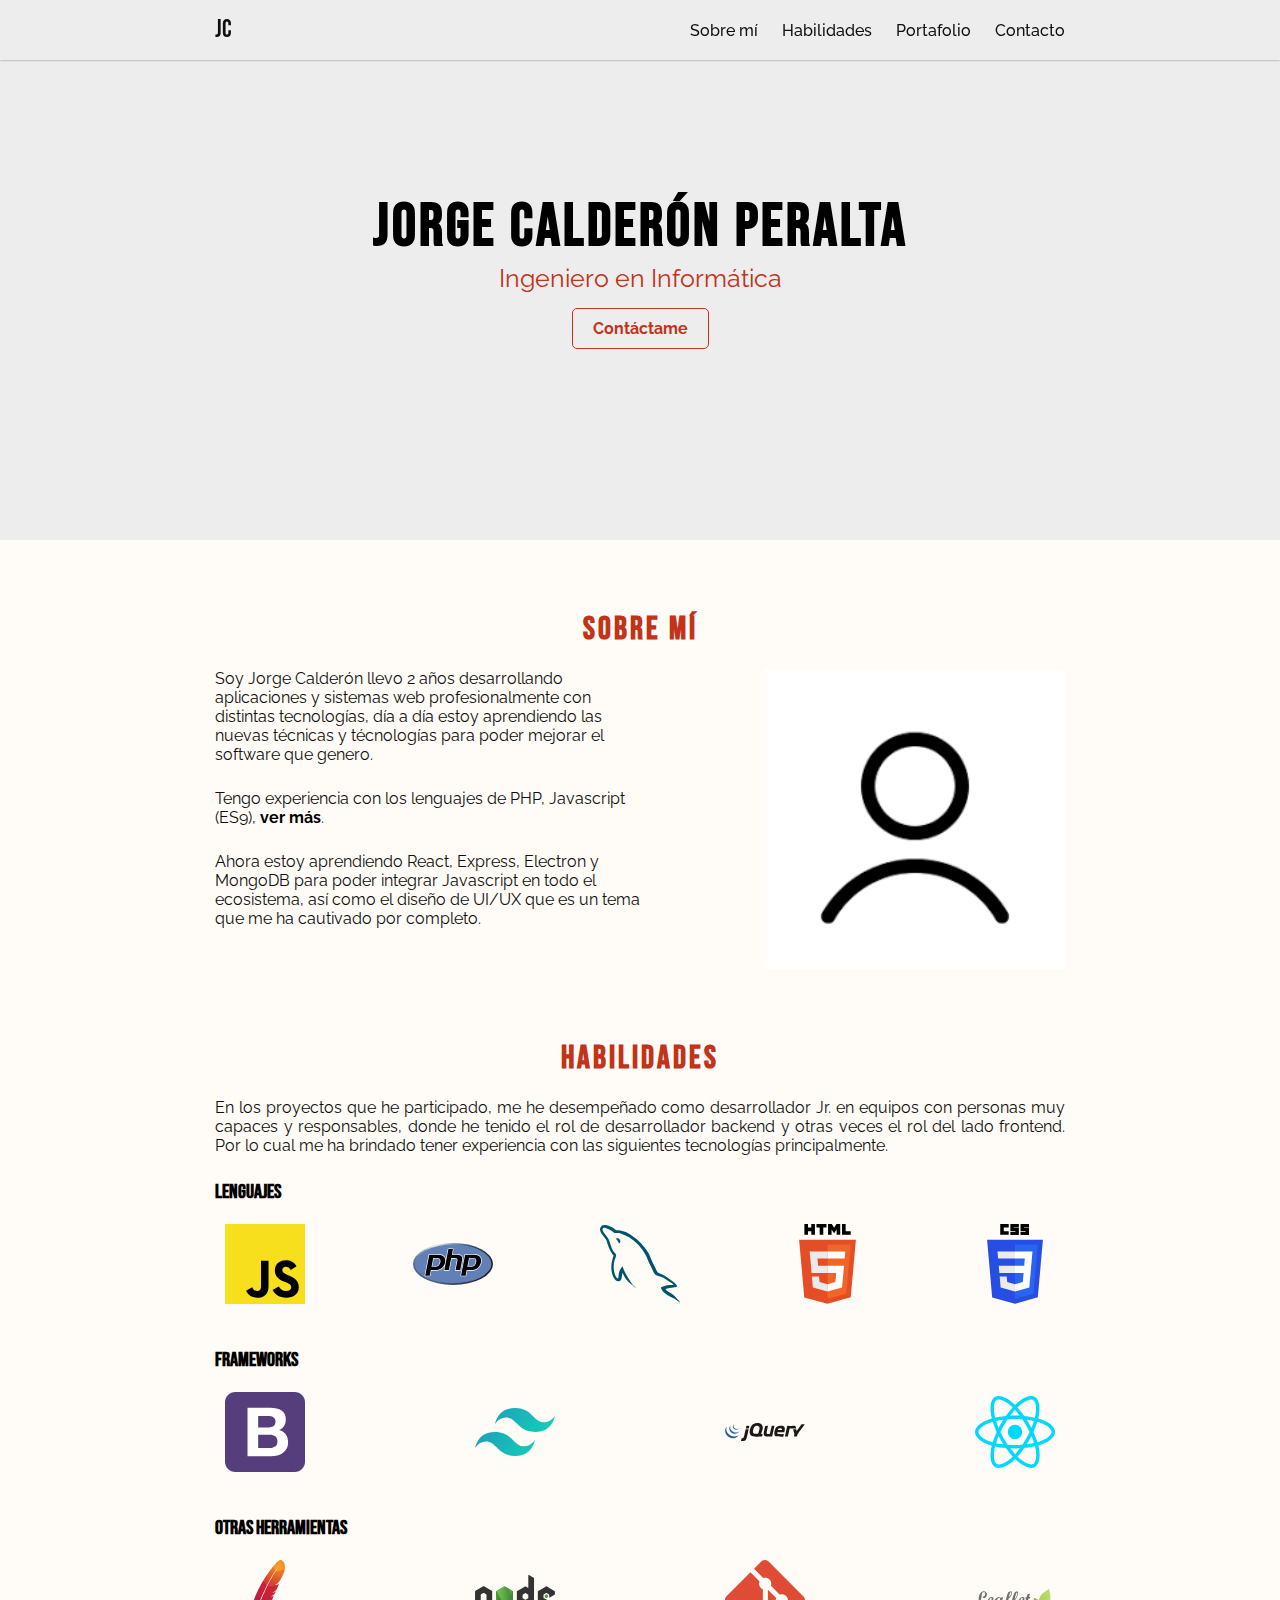
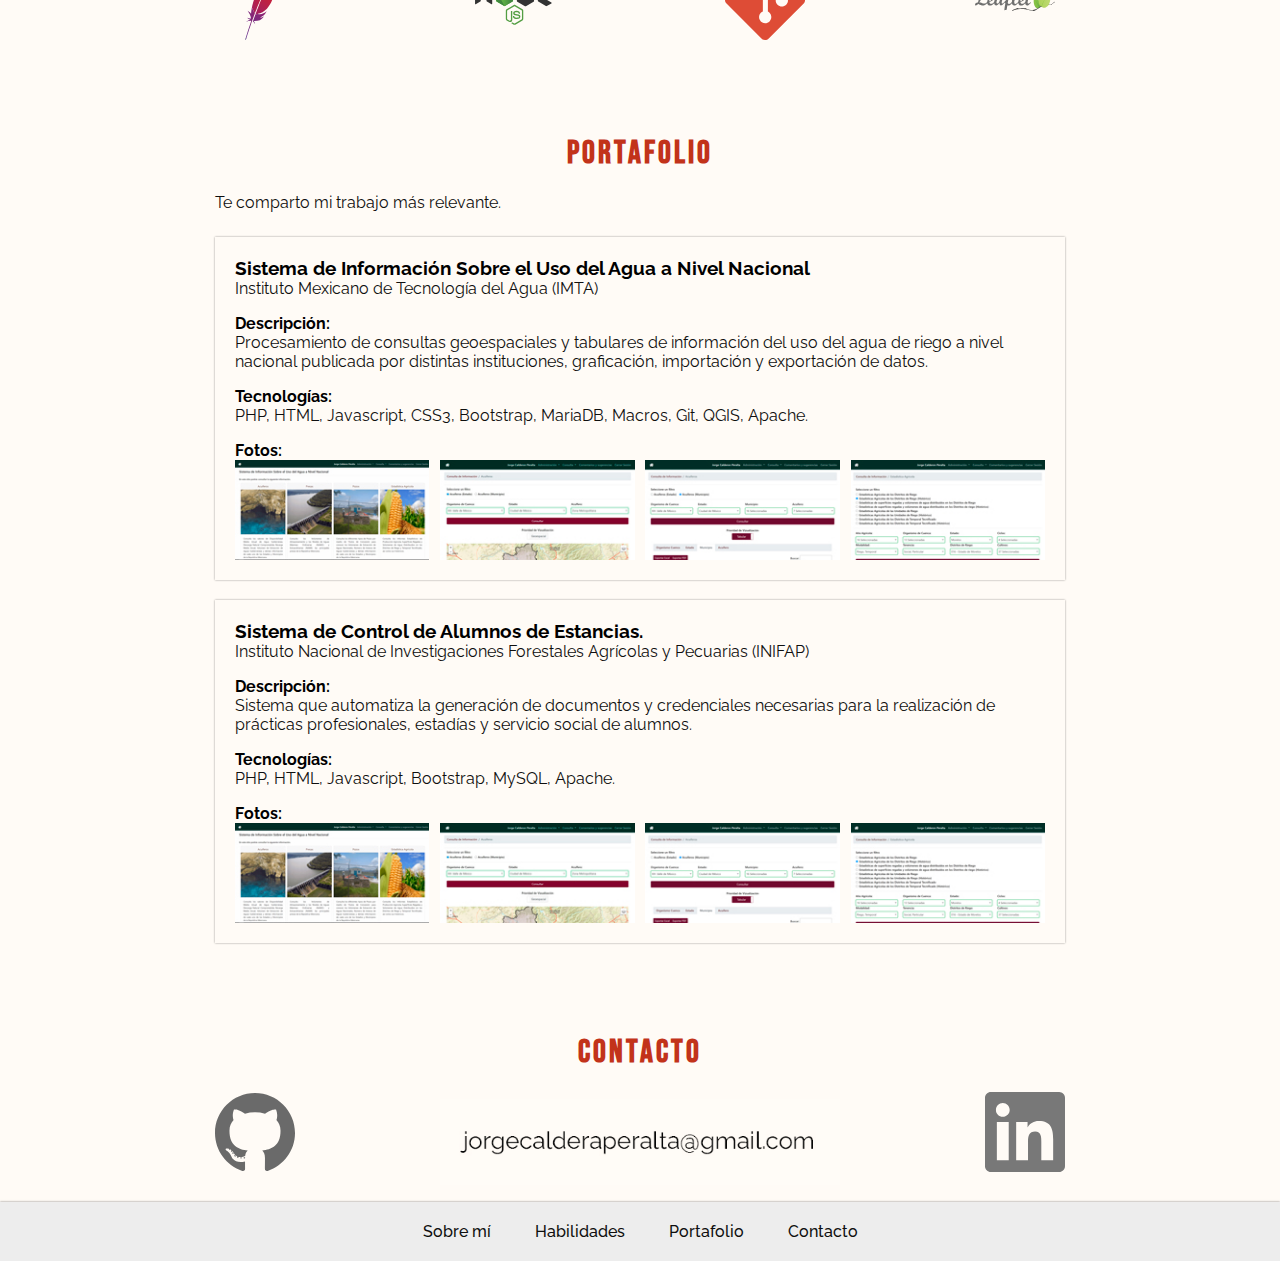
==== index.html @ 60384917 "Portafolio" ====
<!DOCTYPE html>
<html lang="es">

<head>
  <meta charset="UTF-8">
  <meta name="viewport" content="width=device-width, initial-scale=1.0">
  <meta name="description" content="Portafolio de Jorge Calderón Peralta, desarrollador web." />
  <title>Portafolio</title>
  <link rel="stylesheet" href="./css/style.css">
  <link rel="stylesheet" href="./css/lightbox.css">
  <link rel="stylesheet" href="https://cdnjs.cloudflare.com/ajax/libs/font-awesome/4.7.0/css/font-awesome.min.css">
  <link rel="icon" type="image/vnd.microsoft.icon" href="./assets/icon.ico">
</head>

<body>
  <header>
    <nav>
      <div class="navbar container">
        <div class="logo">
          <a href="#">JC</a>
        </div>
        <div class="enlaces-header">
          <a href="#about-me">Sobre mí</a>
          <a href="#skills">Habilidades</a>
          <a href="#portfolio">Portafolio</a>
          <a href="#contact">Contacto</a>
        </div>
        <div class="hamburguer">
          <i class="fa fa-bars"></i>
        </div>
      </div>
    </nav>
  </header>

  <div class="hero" id="home">
    <h1 class="hero__title">Jorge Calderón Peralta</h1>
    <p class="hero__text">Ingeniero en Informática</p>
    <a href="#contact" class="hero__cta">Contáctame</a>
  </div>

  <div class="area">
    <ul class="squares">
      <li></li>
      <li></li>
      <li></li>
      <li></li>
      <li></li>
      <li></li>
      <li></li>
      <li></li>
      <li></li>
      <li></li>
    </ul>
  </div>

  <section id="about-me">
    <div class="container">
      <h1>Sobre mí</h1>
      <div class="flex-container">
        <div class="text-container">
          <p>Soy Jorge Calderón llevo 2 años desarrollando aplicaciones y sistemas web profesionalmente con distintas
            tecnologías, día a día estoy aprendiendo las nuevas técnicas y técnologías para poder mejorar el software
            que
            genero.</p>
          <p>Tengo experiencia con los lenguajes de PHP, Javascript (ES9), <a href="#skills">ver más</a>.</p>
          <p>Ahora estoy aprendiendo React, Express, Electron y MongoDB para poder integrar Javascript en todo el
            ecosistema, así como el diseño de UI/UX que es un tema que me ha cautivado por completo.</p>
        </div>
        <img src="./assets/profile.png" loading="lazy" alt="Jorge Calderón Peralta" class="img-profile">
      </div>
    </div>
  </section>

  <section id="skills" class="container">
    <h1>Habilidades</h1>
    <p class="justify">En los proyectos que he participado, me he desempeñado como desarrollador Jr. en equipos con
      personas muy capaces
      y responsables, donde he tenido el rol de desarrollador backend y otras veces el rol del lado frontend. Por lo
      cual me ha brindado tener experiencia con las siguientes tecnologías principalmente.</p>
    <h2>Lenguajes</h2>
    <div class="flex-container">
      <div class="tooltip">
        <img loading="lazy" class="img" src="./assets/logos/javascript.svg" alt="Javascript"><span
          class="tooltip-box">ES9</span>
      </div>
      <div class="tooltip">
        <img loading="lazy" class="img" src="./assets/logos/php.svg" alt="PHP"><span class="tooltip-box">PHP</span>
      </div>
      <div class="tooltip">
        <img loading="lazy" class="img" src="./assets/logos/mysql.svg" alt="MySQL"><span
          class="tooltip-box">MySQL</span>
      </div>
      <div class="tooltip">
        <img loading="lazy" class="img" src="./assets/logos/html-5.svg" alt="HTML5"><span
          class="tooltip-box">HTML5</span>
      </div>
      <div class="tooltip">
        <img loading="lazy" class="img" src="./assets/logos/css-3.svg" alt="CSS3"><span class="tooltip-box">CSS3</span>
      </div>
    </div>
    <h2>Frameworks</h2>
    <div class="flex-container">
      <div class="tooltip">
        <img loading="lazy" class="img" src="./assets/logos/bootstrap.svg" alt="Bootstrap"><span
          class="tooltip-box">Bootstrap</span>
      </div>
      <div class="tooltip">
        <img loading="lazy" class="img" src="./assets/logos/tailwindcss-icon.svg" alt="Tailwind"><span
          class="tooltip-box">Tailwind</span>
      </div>
      <div class="tooltip">
        <img loading="lazy" class="img" src="./assets/logos/jquery.svg" alt="Jquery"><span
          class="tooltip-box">jQquery</span>
      </div>
      <div class="tooltip">
        <img loading="lazy" class="img" src="./assets/logos/react.svg" alt="React"><span
          class="tooltip-box">React</span>
      </div>
    </div>
    <h2>Otras herramientas</h2>
    <div class="flex-container">
      <div class="tooltip">
        <img loading="lazy" class="img" src="./assets/logos/apache.svg" alt="Apache"><span
          class="tooltip-box">Apache</span>
      </div>
      <div class="tooltip">
        <img loading="lazy" class="img" src="./assets/logos/nodejs.svg" alt="NodeJS"><span
          class="tooltip-box">NodeJS</span>
      </div>
      <div class="tooltip">
        <img loading="lazy" class="img" src="./assets/logos/git-icon.svg" alt="Git"><span class="tooltip-box">GIT</span>
      </div>
      <div class="tooltip">
        <img loading="lazy" class="img" src="./assets/logos/leaflet.svg" alt="Leaflet"><span
          class="tooltip-box">Leaflet</span>
      </div>
    </div>
  </section>
  <section id="portfolio" class="container">
    <h1>Portafolio</h1>
    <p>Te comparto mi trabajo más relevante.</p>
    <div class="flex-container">
      <div class="card">
        <h3 class="card__title">Sistema de Información Sobre el Uso del Agua a Nivel Nacional</h3>
        <p class="card__text">Instituto Mexicano de Tecnología del Agua (IMTA)</p>
        <b>Descripción: </b>
        <p class="card__text">Procesamiento de consultas geoespaciales y tabulares de información del uso del agua de
          riego a nivel nacional publicada por distintas instituciones, graficación, importación y
          exportación de datos.
        </p>
        <b>Tecnologías: </b>
        <p class="card__text">PHP, HTML, Javascript, CSS3, Bootstrap, MariaDB, Macros, Git, QGIS, Apache.</p>
        <b>Fotos: </b>
        <div class="flex-container">
          <a class="img__container" href="./assets/sisuar/1.png" data-lightbox="gallery"
            data-title="Módulos de consulta.">
            <img loading="lazy" src="./assets/sisuar/1-thumb.jpg" class="img__thumb" alt="thumb-1">
          </a>
          <a class="img__container" href="./assets/sisuar/2.jpg" data-lightbox="gallery"
            data-title="Consulta geográfica de disponibilidad acuíferos.">
            <img loading="lazy" src="./assets/sisuar/2-thumb.jpg" class="img__thumb" alt="thumb-2">
          </a>
          <a class="img__container" href="./assets/sisuar/3.png" data-lightbox="gallery"
            data-title="Consulta tabular de acuíferos.">
            <img loading="lazy" src="./assets/sisuar/3-thumb.jpg" class="img__thumb" alt="thumb-3">
          </a>
          <a class="img__container" href="./assets/sisuar/4.png" data-lightbox="gallery"
            data-title="Consulta de estadística agrícola histórica.">
            <img loading="lazy" src="./assets/sisuar/4-thumb.jpg" class="img__thumb" alt="thumb-4">
          </a>
        </div>
      </div>
      <div class="card">
        <h3 class="card__title">Sistema de Control de Alumnos de Estancias.</h3>
        <p class="card__text">Instituto Nacional de Investigaciones Forestales Agrícolas y Pecuarias (INIFAP)</p>
        <b>Descripción: </b>
        <p class="card__text">Sistema que automatiza la generación de documentos y credenciales necesarias para la
          realización de prácticas profesionales, estadías y servicio social de alumnos.</p>
        <b>Tecnologías: </b>
        <p class="card__text">PHP, HTML, Javascript, Bootstrap, MySQL, Apache.</p>
        <b>Fotos: </b>
        <div class="flex-container">
          <a class="img__container" href="./assets/sisuar/1.png" data-lightbox="gallery"
            data-title="Este es el titulo de la primera imagen.">
            <img loading="lazy" src="./assets/sisuar/1-thumb.jpg" class="img__thumb" alt="thumb-1">
          </a>
          <a class="img__container" href="./assets/sisuar/2.jpg" data-lightbox="gallery">
            <img loading="lazy" src="./assets/sisuar/2-thumb.jpg" class="img__thumb" alt="thumb-2">
          </a>
          <a class="img__container" href="./assets/sisuar/3.png" data-lightbox="gallery">
            <img loading="lazy" src="./assets/sisuar/3-thumb.jpg" class="img__thumb" alt="thumb-3">
          </a>
          <a class="img__container" href="./assets/sisuar/4.png" data-lightbox="gallery">
            <img loading="lazy" src="./assets/sisuar/4-thumb.jpg" class="img__thumb" alt="thumb-4">
          </a>
        </div>
      </div>
    </div>
  </section>
  <section id="contact">
    <h1>Contacto</h1>
    <div class="container">
      <div class="flex-container">
        <a href="https://github.com/calderonjorge/" rel="noopener" target="_blank">
          <img loading="lazy" src="./assets/logos/github-icon.svg" alt="gitHub" class="contact gray">
        </a>
        <img loading="lazy" src="./assets/correo.jpg" alt="Mi correo personal" id="email">
        <a href="https://www.linkedin.com/in/jorge-calder%C3%B3n-a9a16019b/" rel="noopener" target="_blank">
          <img loading="lazy" src="./assets/logos/linkedin-icon.svg" alt="Mi perfil en linkedin" id="ld"
            class="contact gray">
        </a>

      </div>
    </div>
  </section>
  <footer>
    <a href="#about-me">Sobre mí</a>
    <a href="#skills">Habilidades</a>
    <a href="#portfolio">Portafolio</a>
    <a href="#contact">Contacto</a>
  </footer>


  <script src="./js/lightbox-plus-jquery.min.js"></script>
  <script src="./js/app.js"></script>
</body>

</html>
---- css/style.css ----
@import url('https://fonts.googleapis.com/css2?family=Bebas+Neue&family=Raleway:wght@200;300;400;500;600&display=swap');

* {
  scroll-behavior: smooth;
  margin         : 0;
  padding        : 0;
}


:root {
  --bgColor  : #FFFBF6;
  --textColor: #0f0f0f;
  --red      : #C2331A;
  --gray     : #EDEDED;
}

body {
  background-color: var(--bgColor);
  box-sizing      : border-box;
  font-family     : 'Raleway', sans-serif;
  font-display    : swap;
  font-size       : 16px;
  overflow-x      : hidden;
}


h1 {
  margin        : 0;
  margin-bottom : 20px;
  font-family   : 'Bebas Neue', cursive;
  letter-spacing: 3px;
  color         : var(--red);
  text-align    : center;
}

h2 {

  font-family  : 'Bebas Neue', cursive;
  font-size    : 20px;
  margin-bottom: 20px;
  margin-top   : 20px;
}

p {
  margin       : 0;
  margin-bottom: 25px;
  color        : var(--textColor);
}

.justify {
  text-align: justify;
}

section {
  padding-top: 70px;
}

.container {
  width    : 70%;
  max-width: 850px;
  margin   : 0 auto;
}

.flex-container {
  width          : 100%;
  display        : flex;
  flex-wrap      : wrap;
  justify-content: space-between;
}


nav {
  width           : 100%;
  height          : 60px;
  position        : fixed;
  z-index         : 100;
  background-color: var(--gray);
  transition      : all 0.1s;
  box-shadow      : 0px 0px 2px rgba(0, 0, 0, 0.5);
  overflow        : hidden;

}

.navbar {
  display        : flex;
  justify-content: space-between;
  height         : 60px;
  align-items    : center;
}

footer {
  box-shadow: 0px 0px 2px rgba(0, 0, 0, 0.5);
}

/* LOGOTIPO */
.navbar .logo a {
  color          : var(--textColor);
  font-family    : 'Bebas Neue', cursive;
  text-decoration: none;
  font-size      : 25px;
  line-height    : 60px;
}

.enlaces-header a {
  font-weight    : 500;
  color          : var(--textColor);
  text-decoration: none;
  padding-left   : 20px;
  transition     : color 0.15s ease-in;
}

footer a:hover,
.enlaces-header a:hover {
  color: var(--red);
}


/* MENU HAMBURGUESA */
.hamburguer {
  color     : white;
  display   : none;
  width     : 70px;
  height    : 70px;
  text-align: center;
  z-index   : 100;
  cursor    : pointer;
  transition: color 0.2s ease-in;
}

.hamburguer>i {
  font-size  : 25px;
  line-height: 80px;
}

/* HERO */
.hero {
  position       : absolute;
  z-index        : 2;
  display        : flex;
  flex-direction : column;
  flex-wrap      : wrap;
  align-items    : center;
  justify-content: center;
  right          : 0;
  left           : 0;
  width          : 100%;
  height         : 60vh;
}

.hero__title {
  font-size: 60px;
  color    : black;
  margin   : 0;
}

.hero__text {
  font-size: 25px;
  margin   : 0;
  color    : var(--red);
}

.hero__cta {
  color          : var(--red);
  text-decoration: none;
  font-weight    : bold;
  padding        : 10px 20px;
  border         : 1px solid var(--red);
  border-radius  : 5px;
  margin-top     : 15px;
  transition     : color 0.2s ease-in;
}

.hero__cta:hover {
  background-color: var(--red);
  color           : white;
}

/* About me */
#about-me {
  position        : relative;
  z-index         : 10;
  background-color: var(--bgColor);
}

.text-container {
  width: 50%;
}

.text-container a {
  font-weight    : bold;
  text-decoration: none;
  color          : black;
}

.img-profile {
  width           : 300px;
  height          : 300px;
  object-fit      : cover;
  background-color: aqua;
}

/* Skills */

.img {
  width        : 80px;
  height       : 80px;
  margin-right : 20px;
  margin-bottom: 20px;
  object-fit   : contain;
}

.tooltip {
  position: relative;
  width   : 80px;
  margin  : 0 10px 0;
}

.tooltip:hover .tooltip-box {
  display: inline-block;

}

.tooltip-box {
  font-size       : 14px;
  display         : none;
  position        : absolute;
  background-color: black;
  line-height     : 14px;
  z-index         : 500;
  text-align      : center;
  color           : white;
  padding         : 5px 10px;
  border-radius   : 5px;
  left            : 0;
  right           : 0;
  bottom          : -11px;
  transition      : all 0.3s;
}

.tooltip-box::before {
  content      : "";
  display      : block;
  border-bottom: 7px solid black;
  border-left  : 7px solid transparent;
  border-right : 7px solid transparent;
  position     : absolute;
  top          : -7px;
  left         : calc(50% - 7px);
}

/* Portfolio */

.card {
  width        : 100%;
  padding      : 20px;
  margin-bottom: 20px;
  box-shadow   : 0px 0px 2px rgba(0, 0, 0, 0.4);

}

.card__text {
  margin-bottom: 16px;
}

.img__container {
  width : 24%;
  height: 100px;
}

.img__thumb {
  width     : 100%;
  height    : 100%;
  object-fit: cover;
}

/* CONTACT */
#email {
  width     : 400px;
  height    : 100px;
  object-fit: contain;
}

#contact a {
  display: block;
  margin : 0;

}

.contact {
  width : 80px;
  height: 80px;
}

.gray {
  filter    : grayscale(100%) contrast(20%);
  transition: all 0.3s;
}

.gray:hover {
  filter: grayscale(100%) contrast(40%);
}

#ld:hover {
  filter: grayscale(100%) contrast(80%);
}

/* FOOTER */
footer {
  background-color: var(--gray);
  text-align      : center;
  padding         : 20px 0 20px;
  margin-top      : 10px;
}

footer a {
  text-decoration: none;
  font-weight    : 500;
  margin         : 0px 20px 0px;
  transition     : color 0.15s ease-in;
  color          : var(--textColor);
}


/* ANIMATION */

.area {
  background-color: var(--gray);
  width           : 100%;
  height          : 60vh;
}

.squares {
  position    : absolute;
  width       : 70%;
  max-width   : 850px;
  height      : 100%;
  margin-left : auto;
  margin-right: auto;
  left        : 0;
  right       : 0;
}

.squares li {
  position  : absolute;
  display   : block;
  list-style: none;
  width     : 20px;
  height    : 20px;
  background: rgba(124, 35, 0, 0.2);
  animation : animate 25s linear infinite;
  bottom    : 200px;
}

.squares li:nth-child(1) {
  left           : 25%;
  width          : 80px;
  height         : 80px;
  animation-delay: 0s;
}

.squares li:nth-child(2) {
  left              : 10%;
  width             : 20px;
  height            : 20px;
  animation-delay   : 2s;
  animation-duration: 12s;
}

.squares li:nth-child(3) {
  left           : 70%;
  width          : 20px;
  height         : 20px;
  animation-delay: 4s;
}

.squares li:nth-child(4) {
  left              : 40%;
  width             : 60px;
  height            : 60px;
  animation-delay   : 0s;
  animation-duration: 18s;
}

.squares li:nth-child(5) {
  left           : 65%;
  width          : 20px;
  height         : 20px;
  animation-delay: 0s;
}

.squares li:nth-child(6) {
  left           : 75%;
  width          : 110px;
  height         : 110px;
  animation-delay: 3s;
}

.squares li:nth-child(7) {
  left           : 35%;
  width          : 150px;
  height         : 150px;
  animation-delay: 7s;
}

.squares li:nth-child(8) {
  left              : 50%;
  width             : 25px;
  height            : 25px;
  animation-delay   : 15s;
  animation-duration: 45s;
}

.squares li:nth-child(9) {
  left              : 20%;
  width             : 15px;
  height            : 15px;
  animation-delay   : 2s;
  animation-duration: 35s;
}

.squares li:nth-child(10) {
  left              : 85%;
  width             : 150px;
  height            : 150px;
  animation-delay   : 0s;
  animation-duration: 11s;
}

@keyframes animate {

  0% {
    transform    : translateY(0) rotate(0deg);
    opacity      : 1;
    border-radius: 0;
  }

  100% {
    transform    : translateY(-1000px) rotate(720deg);
    opacity      : 0;
    border-radius: 50%;
  }


}

@media screen and (max-width:856px) {
  .hero__title {
    font-size     : 30px;
    letter-spacing: 0;
  }

  .justify {
    text-align : center;
    align-items: center;
  }

  /* HERO */
  .hero__title {
    font-size: 40px;
  }

  .hero__text {
    font-size: 20px;
  }

  .squares li:nth-child(7),
  .squares li:nth-child(10),
  .squares li:nth-child(6) {
    width : 40px;
    height: 40px;
  }

  #about-me .flex-container {
    flex-direction: column-reverse;
  }

  .text-container {
    width     : 100%;
    text-align: center;
  }

  .img-profile {
    margin       : 0 auto;
    margin-bottom: 20px;
  }

  #email {
    width     : 250px;
    object-fit: contain;
  }

  .enlaces-header {
    z-index         : 200;
    position        : fixed;
    background-color: var(--gray);
    top             : 0;
    left            : -100%;
    height          : 100vh;
    max-width       : 50%;
    width           : 250px;
    transition      : ease-in-out 0.3s;
    box-shadow      : 0px 0px 2px rgba(0, 0, 0, 0.5);
  }

  .enlaces-header.active {
    left: 0%;
  }

  .enlaces-header a {
    margin   : 80px 0 80px;
    display  : block;
    font-size: 20px;
  }

  .hamburguer {
    display: block;
    color  : var(--textColor);
  }

  .hamburguer:hover {
    color: var(--red);
  }

}

@media screen and (max-width:643px) {
  .hero__title {
    font-size: 30px;
  }

  .hero__text {
    font-size: 16px;
  }

  .img__container {
    margin-bottom: 20px;
    width        : 48%;
  }

  #contact .flex-container {
    flex-direction: column-reverse;
    align-items   : center;
  }


}

@media screen and (max-width:450px) {

  p {
    font-size: 15px;
  }

  .squares li {
    bottom: 0px;
  }

  .img-profile {
    width : 100%;
    height: 250px;
  }

  .img__container {
    width: 100%;
  }

  #email {
    width: 100%;
  }

  footer {
    display       : flex;
    flex-direction: column;
  }

  footer a {
    margin: 10px 0 10px;
  }

}
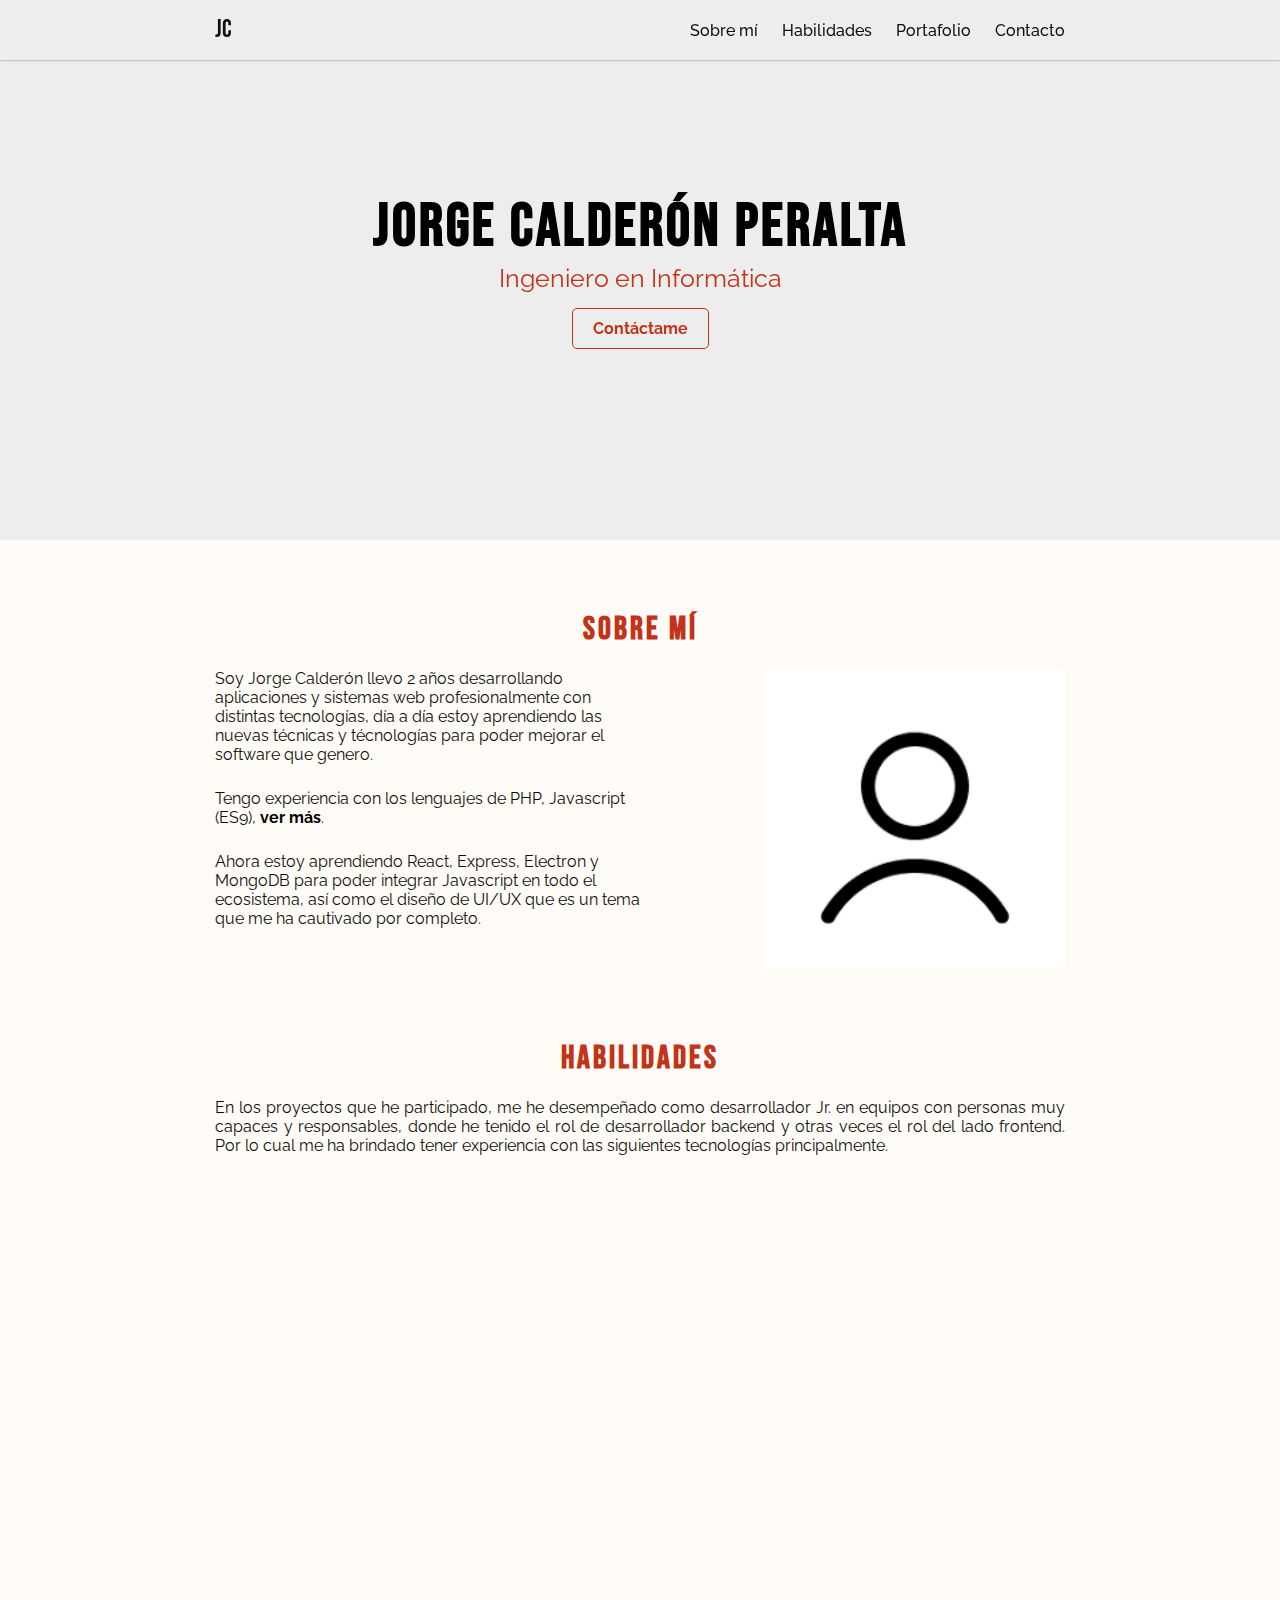
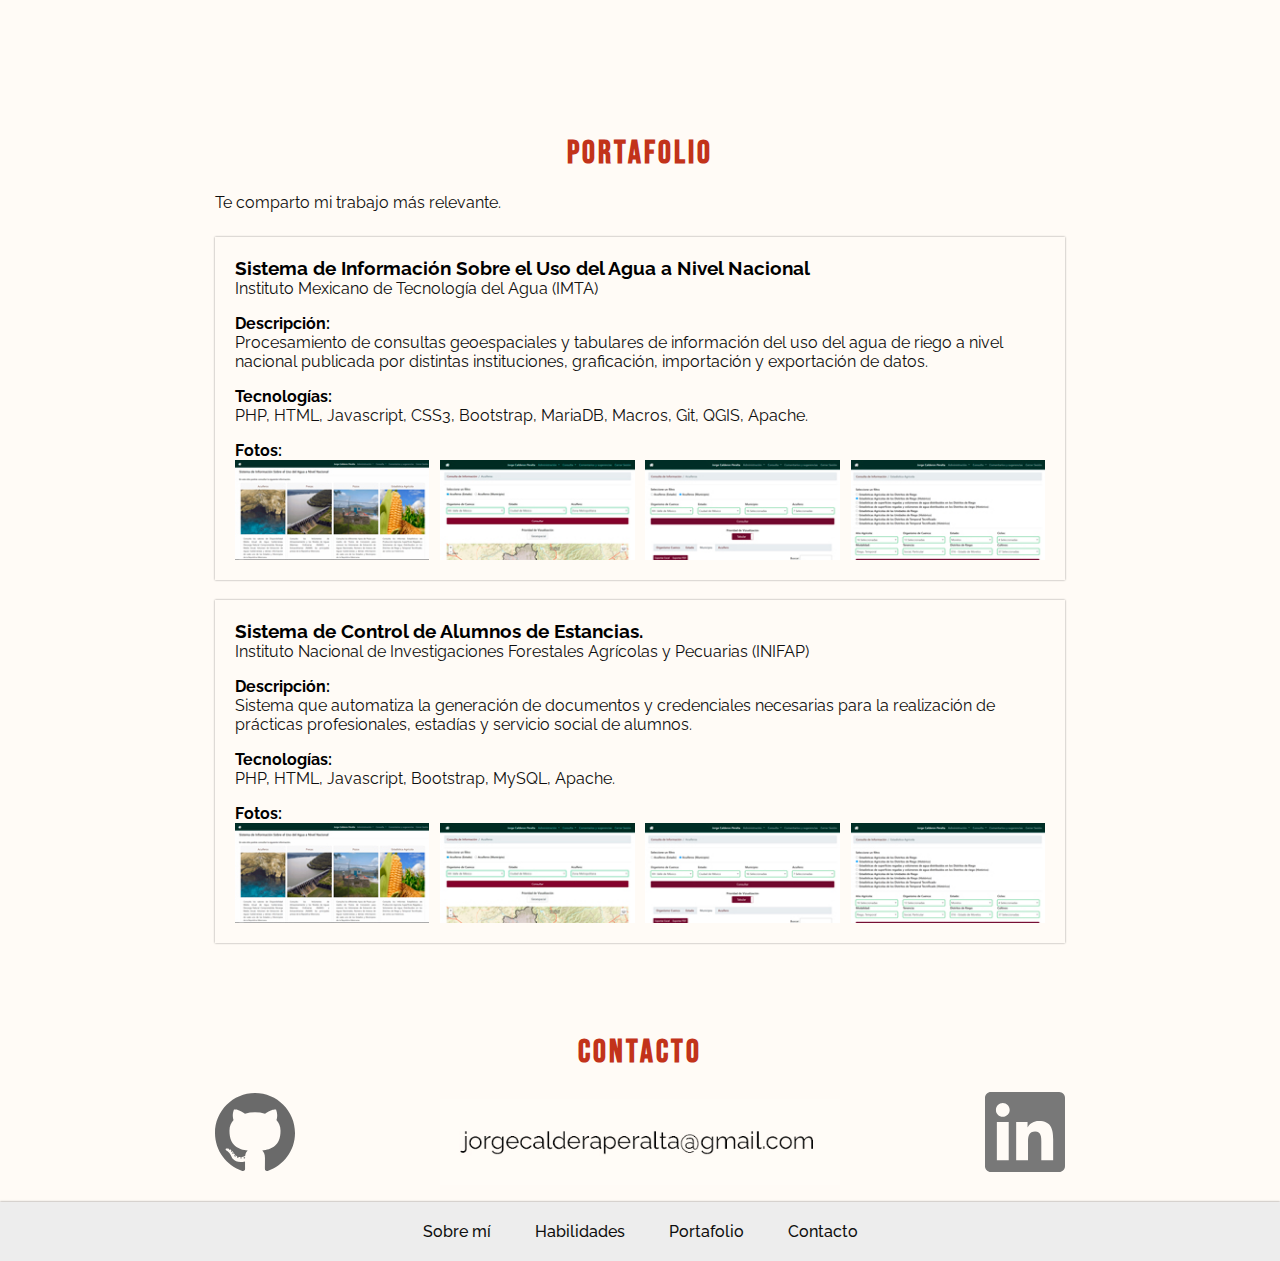
==== commit 14bc6f02: "Animaciones agregadas" ====
--- a/index.html
+++ b/index.html
@@ -8,6 +8,7 @@
   <title>Portafolio</title>
   <link rel="stylesheet" href="./css/style.css">
   <link rel="stylesheet" href="./css/lightbox.css">
+  <link href="https://unpkg.com/aos@2.3.1/dist/aos.css" rel="stylesheet">
   <link rel="stylesheet" href="https://cdnjs.cloudflare.com/ajax/libs/font-awesome/4.7.0/css/font-awesome.min.css">
   <link rel="icon" type="image/vnd.microsoft.icon" href="./assets/icon.ico">
 </head>
@@ -33,9 +34,9 @@
   </header>
 
   <div class="hero" id="home">
-    <h1 class="hero__title">Jorge Calderón Peralta</h1>
-    <p class="hero__text">Ingeniero en Informática</p>
-    <a href="#contact" class="hero__cta">Contáctame</a>
+    <h1 class="hero__title" data-aos="fade-right" data-aos-duration="600">Jorge Calderón Peralta</h1>
+    <p class="hero__text" data-aos="fade-left" data-aos-duration="900">Ingeniero en Informática</p>
+    <a href="#contact" class="hero__cta" data-aos="flip-left" data-aos-duration="900">Contáctame</a>
   </div>
 
   <div class="area">
@@ -77,64 +78,73 @@
       personas muy capaces
       y responsables, donde he tenido el rol de desarrollador backend y otras veces el rol del lado frontend. Por lo
       cual me ha brindado tener experiencia con las siguientes tecnologías principalmente.</p>
-    <h2>Lenguajes</h2>
-    <div class="flex-container">
-      <div class="tooltip">
-        <img loading="lazy" class="img" src="./assets/logos/javascript.svg" alt="Javascript"><span
-          class="tooltip-box">ES9</span>
-      </div>
-      <div class="tooltip">
-        <img loading="lazy" class="img" src="./assets/logos/php.svg" alt="PHP"><span class="tooltip-box">PHP</span>
-      </div>
-      <div class="tooltip">
-        <img loading="lazy" class="img" src="./assets/logos/mysql.svg" alt="MySQL"><span
-          class="tooltip-box">MySQL</span>
-      </div>
-      <div class="tooltip">
-        <img loading="lazy" class="img" src="./assets/logos/html-5.svg" alt="HTML5"><span
-          class="tooltip-box">HTML5</span>
-      </div>
-      <div class="tooltip">
-        <img loading="lazy" class="img" src="./assets/logos/css-3.svg" alt="CSS3"><span class="tooltip-box">CSS3</span>
-      </div>
-    </div>
-    <h2>Frameworks</h2>
-    <div class="flex-container">
-      <div class="tooltip">
-        <img loading="lazy" class="img" src="./assets/logos/bootstrap.svg" alt="Bootstrap"><span
-          class="tooltip-box">Bootstrap</span>
-      </div>
-      <div class="tooltip">
-        <img loading="lazy" class="img" src="./assets/logos/tailwindcss-icon.svg" alt="Tailwind"><span
-          class="tooltip-box">Tailwind</span>
-      </div>
-      <div class="tooltip">
-        <img loading="lazy" class="img" src="./assets/logos/jquery.svg" alt="Jquery"><span
-          class="tooltip-box">jQquery</span>
-      </div>
-      <div class="tooltip">
-        <img loading="lazy" class="img" src="./assets/logos/react.svg" alt="React"><span
-          class="tooltip-box">React</span>
-      </div>
-    </div>
-    <h2>Otras herramientas</h2>
-    <div class="flex-container">
-      <div class="tooltip">
-        <img loading="lazy" class="img" src="./assets/logos/apache.svg" alt="Apache"><span
-          class="tooltip-box">Apache</span>
-      </div>
-      <div class="tooltip">
-        <img loading="lazy" class="img" src="./assets/logos/nodejs.svg" alt="NodeJS"><span
-          class="tooltip-box">NodeJS</span>
-      </div>
-      <div class="tooltip">
-        <img loading="lazy" class="img" src="./assets/logos/git-icon.svg" alt="Git"><span class="tooltip-box">GIT</span>
-      </div>
-      <div class="tooltip">
-        <img loading="lazy" class="img" src="./assets/logos/leaflet.svg" alt="Leaflet"><span
-          class="tooltip-box">Leaflet</span>
-      </div>
-    </div>
+    <article data-aos="fade-right">
+      <h2>Lenguajes</h2>
+      <div class="flex-container">
+        <div class="tooltip">
+          <img loading="lazy" class="img" src="./assets/logos/javascript.svg" alt="Javascript"><span
+            class="tooltip-box">ES9</span>
+        </div>
+        <div class="tooltip">
+          <img loading="lazy" class="img" src="./assets/logos/php.svg" alt="PHP"><span class="tooltip-box">PHP</span>
+        </div>
+        <div class="tooltip">
+          <img loading="lazy" class="img" src="./assets/logos/mysql.svg" alt="MySQL"><span
+            class="tooltip-box">MySQL</span>
+        </div>
+        <div class="tooltip">
+          <img loading="lazy" class="img" src="./assets/logos/html-5.svg" alt="HTML5"><span
+            class="tooltip-box">HTML5</span>
+        </div>
+        <div class="tooltip">
+          <img loading="lazy" class="img" src="./assets/logos/css-3.svg" alt="CSS3"><span
+            class="tooltip-box">CSS3</span>
+        </div>
+      </div>
+    </article>
+    <article data-aos="fade-left">
+      <h2>Frameworks</h2>
+      <div class="flex-container">
+        <div class="tooltip">
+          <img loading="lazy" class="img" src="./assets/logos/bootstrap.svg" alt="Bootstrap"><span
+            class="tooltip-box">Bootstrap</span>
+        </div>
+        <div class="tooltip">
+          <img loading="lazy" class="img" src="./assets/logos/tailwindcss-icon.svg" alt="Tailwind"><span
+            class="tooltip-box">Tailwind</span>
+        </div>
+        <div class="tooltip">
+          <img loading="lazy" class="img" src="./assets/logos/jquery.svg" alt="Jquery"><span
+            class="tooltip-box">jQquery</span>
+        </div>
+        <div class="tooltip">
+          <img loading="lazy" class="img" src="./assets/logos/react.svg" alt="React"><span
+            class="tooltip-box">React</span>
+        </div>
+      </div>
+    </article>
+
+    <article data-aos="fade-right">
+      <h2>Otras herramientas</h2>
+      <div class="flex-container">
+        <div class="tooltip">
+          <img loading="lazy" class="img" src="./assets/logos/apache.svg" alt="Apache"><span
+            class="tooltip-box">Apache</span>
+        </div>
+        <div class="tooltip">
+          <img loading="lazy" class="img" src="./assets/logos/nodejs.svg" alt="NodeJS"><span
+            class="tooltip-box">NodeJS</span>
+        </div>
+        <div class="tooltip">
+          <img loading="lazy" class="img" src="./assets/logos/git-icon.svg" alt="Git"><span
+            class="tooltip-box">GIT</span>
+        </div>
+        <div class="tooltip">
+          <img loading="lazy" class="img" src="./assets/logos/leaflet.svg" alt="Leaflet"><span
+            class="tooltip-box">Leaflet</span>
+        </div>
+      </div>
+    </article>
   </section>
   <section id="portfolio" class="container">
     <h1>Portafolio</h1>
@@ -222,6 +232,7 @@
 
 
   <script src="./js/lightbox-plus-jquery.min.js"></script>
+  <script src="https://unpkg.com/aos@2.3.1/dist/aos.js"></script>
   <script src="./js/app.js"></script>
 </body>
 
--- a/css/style.css
+++ b/css/style.css
@@ -27,7 +27,7 @@
 h1 {
   margin        : 0;
   margin-bottom : 20px;
-  font-family   : 'Bebas Neue', cursive;
+  font-family   : 'Bebas Neue', 'Raleway';
   letter-spacing: 3px;
   color         : var(--red);
   text-align    : center;
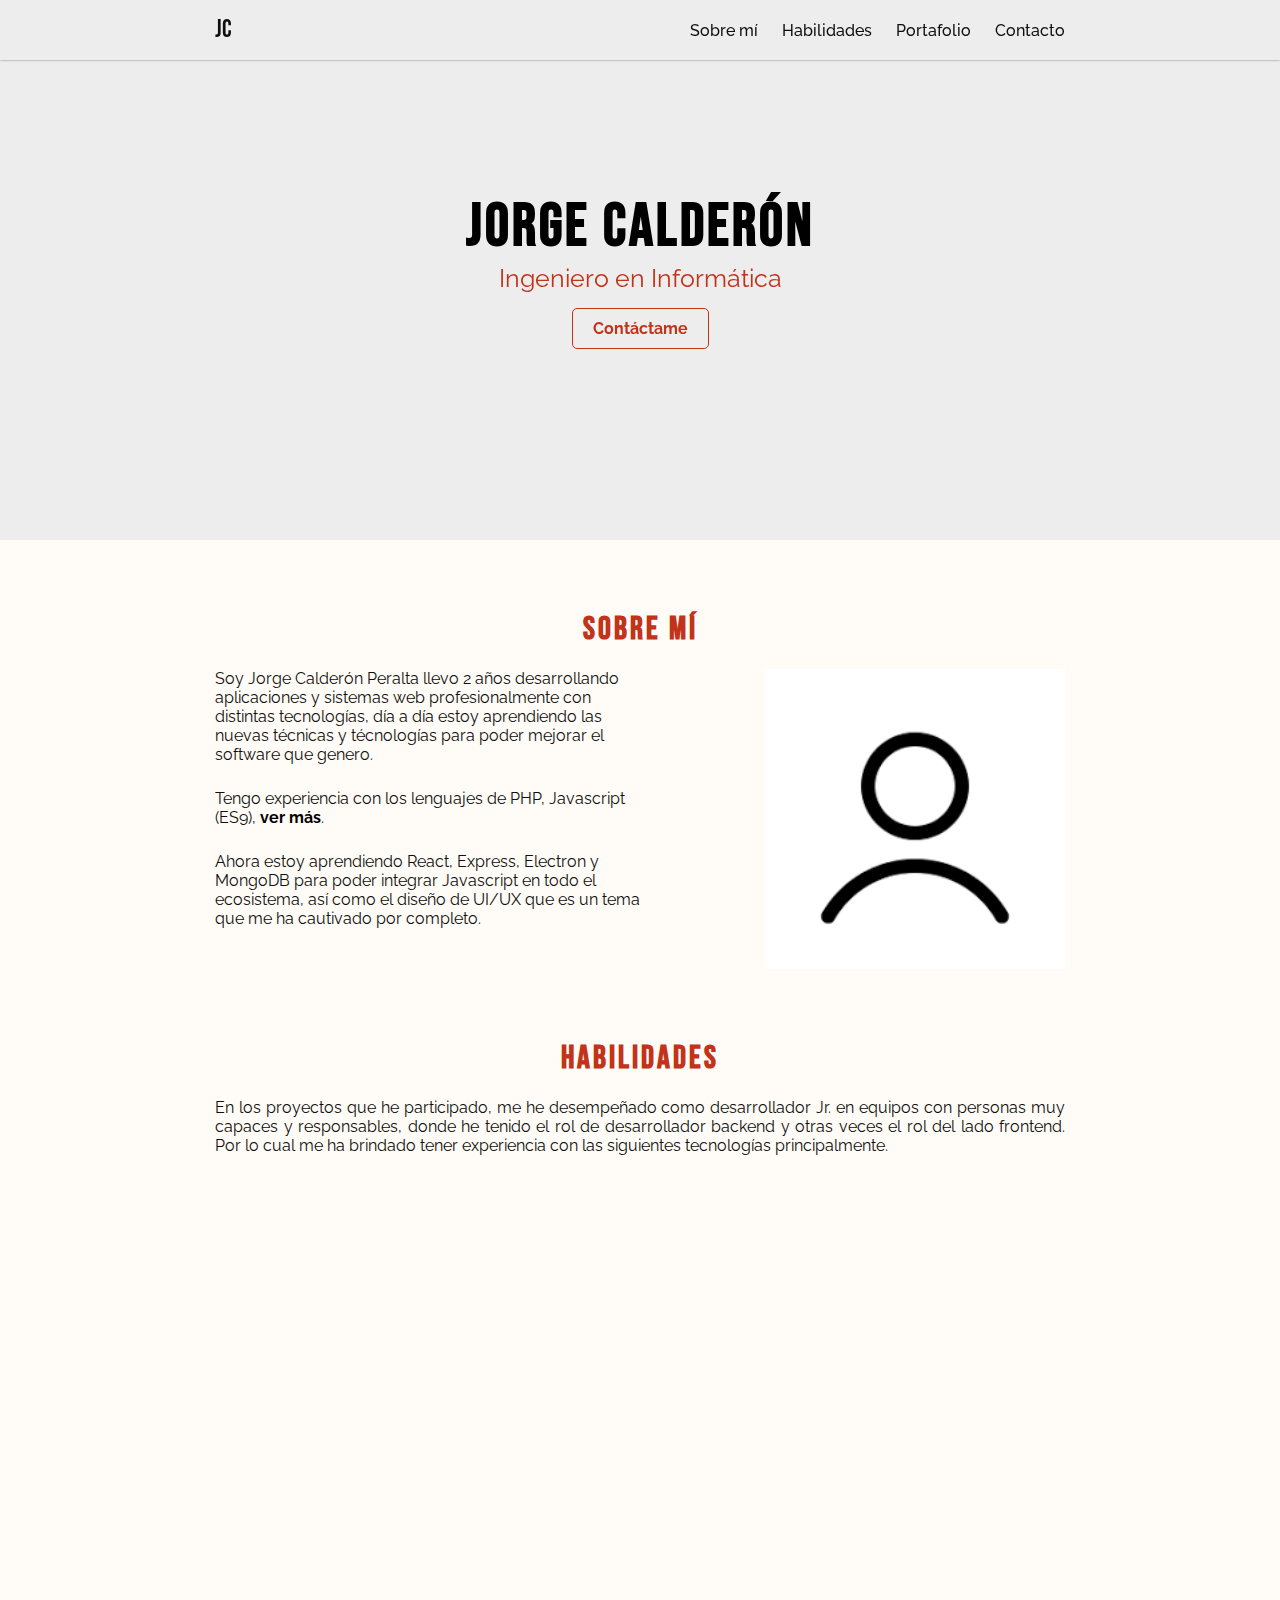
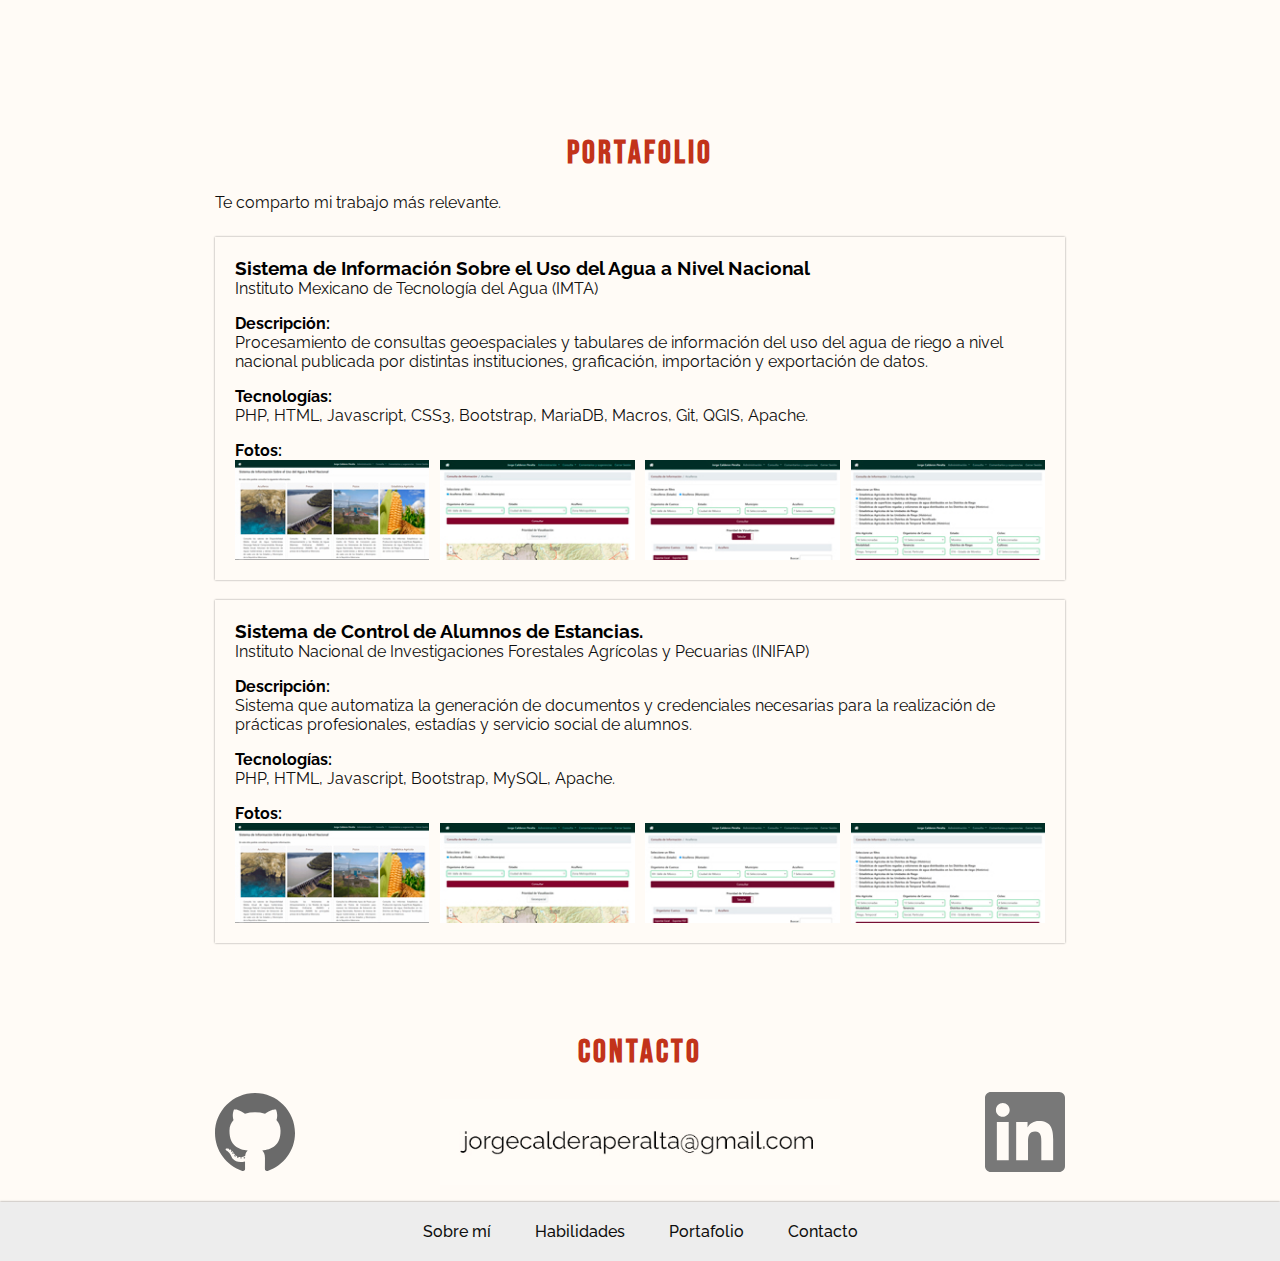
==== commit a5690293: "Actualizacion del readme" ====
--- a/index.html
+++ b/index.html
@@ -34,7 +34,7 @@
   </header>
 
   <div class="hero" id="home">
-    <h1 class="hero__title" data-aos="fade-right" data-aos-duration="600">Jorge Calderón Peralta</h1>
+    <h1 class="hero__title" data-aos="fade-right" data-aos-duration="600">Jorge Calderón</h1>
     <p class="hero__text" data-aos="fade-left" data-aos-duration="900">Ingeniero en Informática</p>
     <a href="#contact" class="hero__cta" data-aos="flip-left" data-aos-duration="900">Contáctame</a>
   </div>
@@ -59,10 +59,10 @@
       <h1>Sobre mí</h1>
       <div class="flex-container">
         <div class="text-container">
-          <p>Soy Jorge Calderón llevo 2 años desarrollando aplicaciones y sistemas web profesionalmente con distintas
+          <p>Soy Jorge Calderón Peralta llevo 2 años desarrollando aplicaciones y sistemas web profesionalmente con
+            distintas
             tecnologías, día a día estoy aprendiendo las nuevas técnicas y técnologías para poder mejorar el software
-            que
-            genero.</p>
+            que genero.</p>
           <p>Tengo experiencia con los lenguajes de PHP, Javascript (ES9), <a href="#skills">ver más</a>.</p>
           <p>Ahora estoy aprendiendo React, Express, Electron y MongoDB para poder integrar Javascript en todo el
             ecosistema, así como el diseño de UI/UX que es un tema que me ha cautivado por completo.</p>
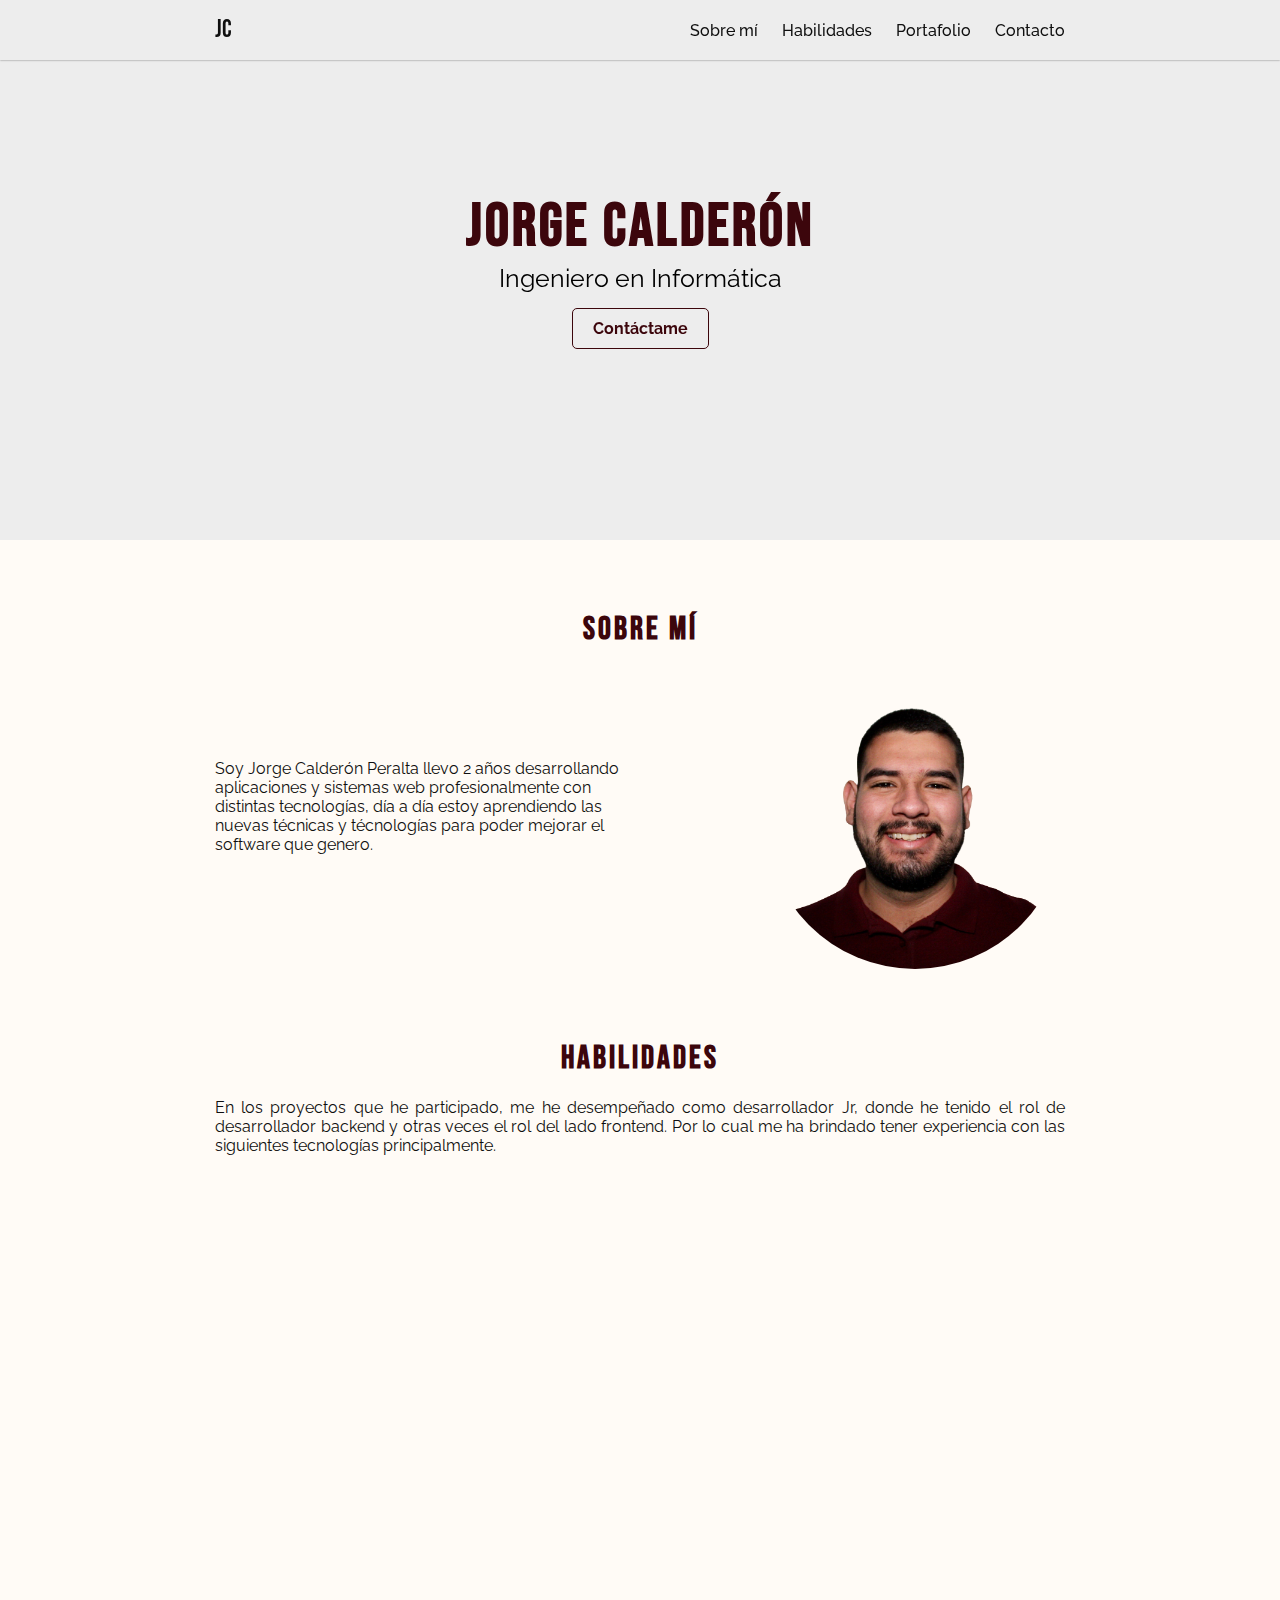
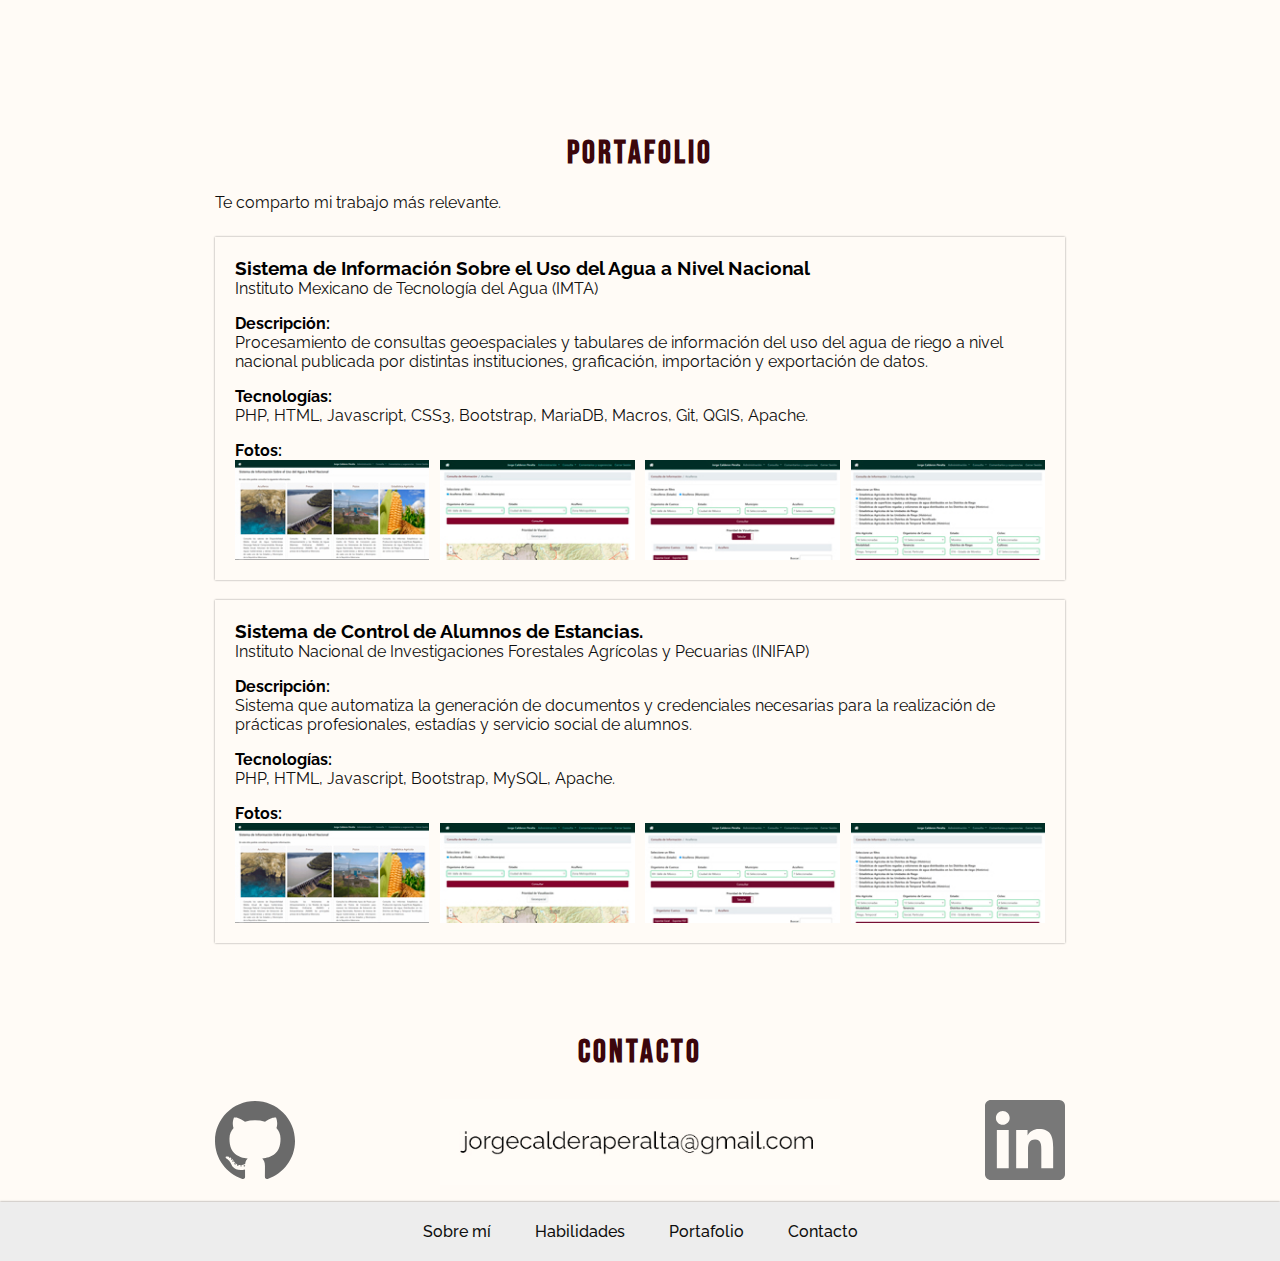
==== commit a40808a8: "Agregar foto personal y correccion de colores" ====
--- a/index.html
+++ b/index.html
@@ -63,9 +63,7 @@
             distintas
             tecnologías, día a día estoy aprendiendo las nuevas técnicas y técnologías para poder mejorar el software
             que genero.</p>
-          <p>Tengo experiencia con los lenguajes de PHP, Javascript (ES9), <a href="#skills">ver más</a>.</p>
-          <p>Ahora estoy aprendiendo React, Express, Electron y MongoDB para poder integrar Javascript en todo el
-            ecosistema, así como el diseño de UI/UX que es un tema que me ha cautivado por completo.</p>
+
         </div>
         <img src="./assets/profile.png" loading="lazy" alt="Jorge Calderón Peralta" class="img-profile">
       </div>
@@ -74,9 +72,8 @@
 
   <section id="skills" class="container">
     <h1>Habilidades</h1>
-    <p class="justify">En los proyectos que he participado, me he desempeñado como desarrollador Jr. en equipos con
-      personas muy capaces
-      y responsables, donde he tenido el rol de desarrollador backend y otras veces el rol del lado frontend. Por lo
+    <p class="justify">En los proyectos que he participado, me he desempeñado como desarrollador Jr, donde he tenido el
+      rol de desarrollador backend y otras veces el rol del lado frontend. Por lo
       cual me ha brindado tener experiencia con las siguientes tecnologías principalmente.</p>
     <article data-aos="fade-right">
       <h2>Lenguajes</h2>
--- a/css/style.css
+++ b/css/style.css
@@ -10,7 +10,7 @@
 :root {
   --bgColor  : #FFFBF6;
   --textColor: #0f0f0f;
-  --red      : #C2331A;
+  --red      : #3c060c;
   --gray     : #EDEDED;
 }
 
@@ -66,6 +66,7 @@
   display        : flex;
   flex-wrap      : wrap;
   justify-content: space-between;
+  align-items    : center;
 }
 
 
@@ -149,14 +150,14 @@
 
 .hero__title {
   font-size: 60px;
-  color    : black;
+  color    : var(--red);
   margin   : 0;
 }
 
 .hero__text {
   font-size: 25px;
   margin   : 0;
-  color    : var(--red);
+  color    : black;
 }
 
 .hero__cta {
@@ -183,7 +184,12 @@
 }
 
 .text-container {
-  width: 50%;
+
+  width          : 50%;
+  display        : flex;
+  flex-direction : column;
+  justify-content: center;
+  align-items    : center;
 }
 
 .text-container a {
@@ -193,10 +199,10 @@
 }
 
 .img-profile {
-  width           : 300px;
-  height          : 300px;
-  object-fit      : cover;
-  background-color: aqua;
+  width        : 300px;
+  height       : 300px;
+  border-radius: 50%;
+  object-fit   : cover;
 }
 
 /* Skills */
@@ -346,9 +352,9 @@
   list-style: none;
   width     : 20px;
   height    : 20px;
-  background: rgba(124, 35, 0, 0.2);
+  background: #3c060c63;
   animation : animate 25s linear infinite;
-  bottom    : 200px;
+  bottom    : 50px;
 }
 
 .squares li:nth-child(1) {
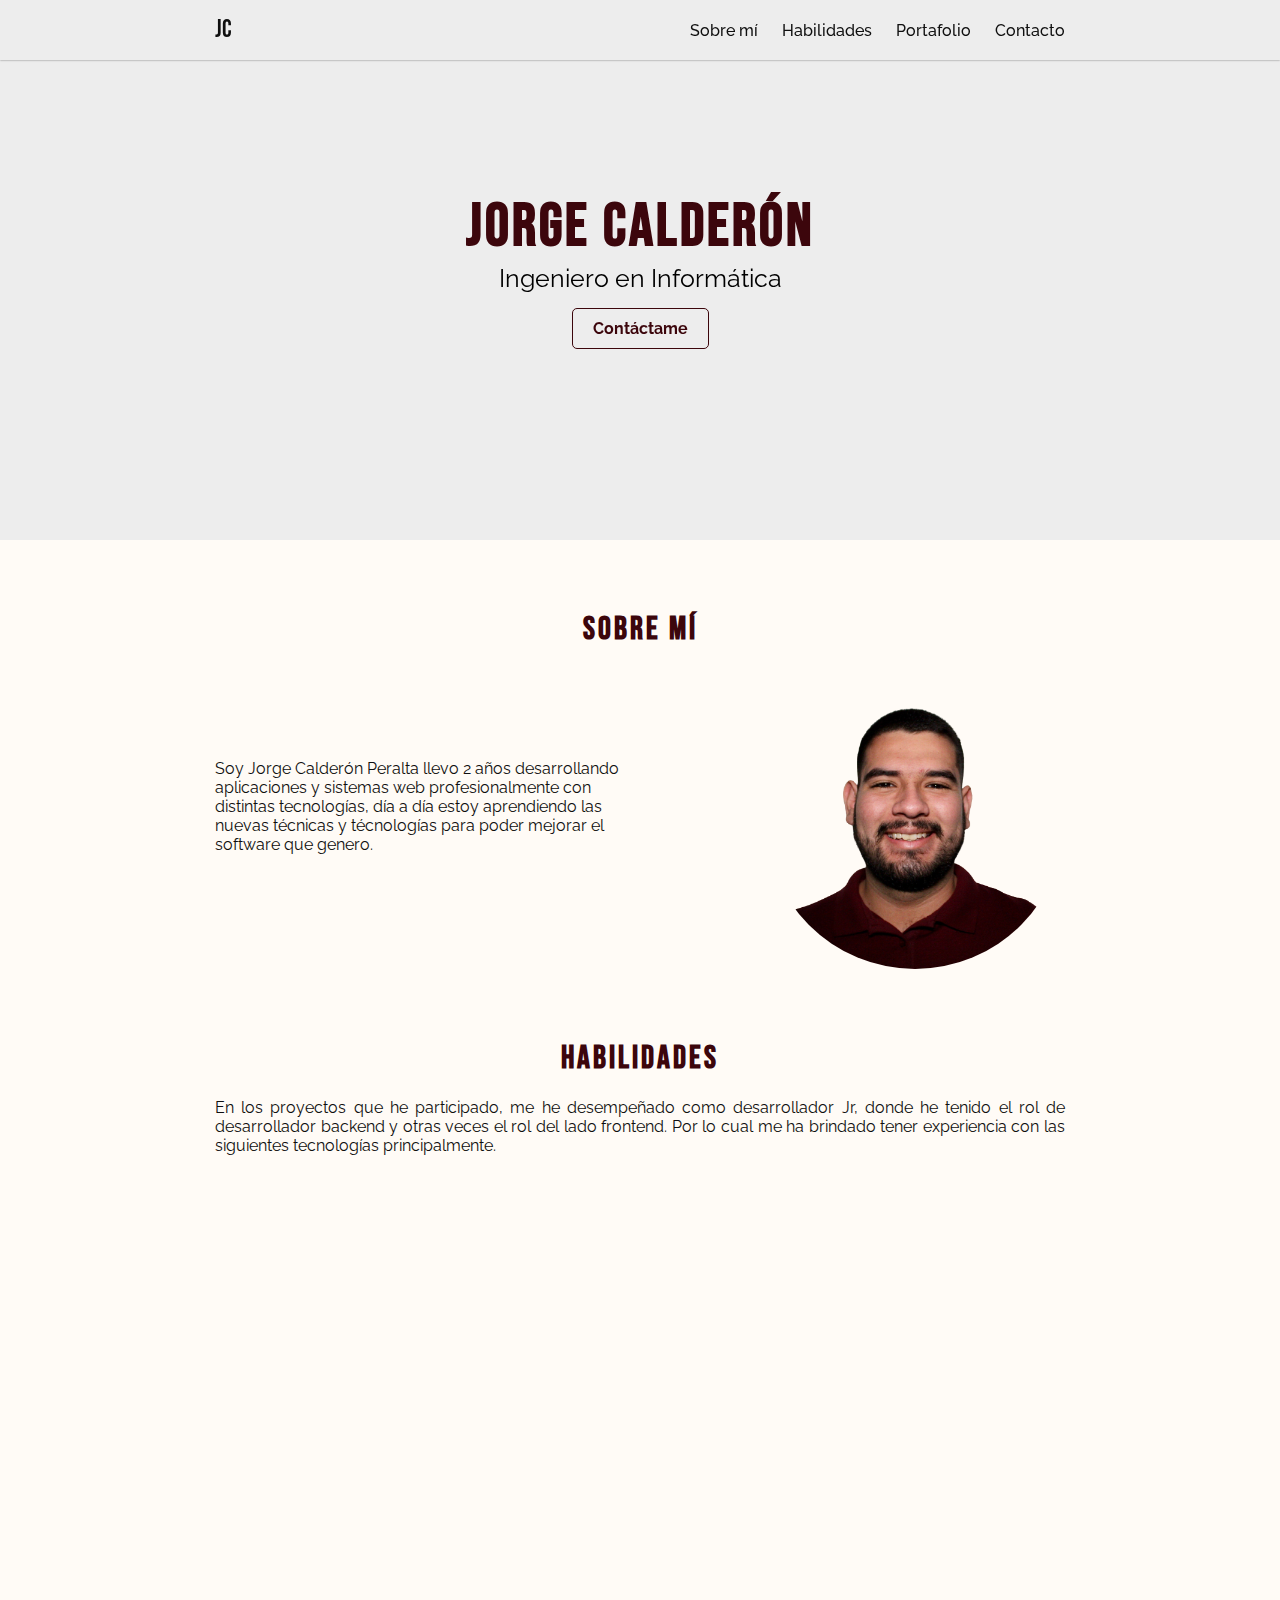
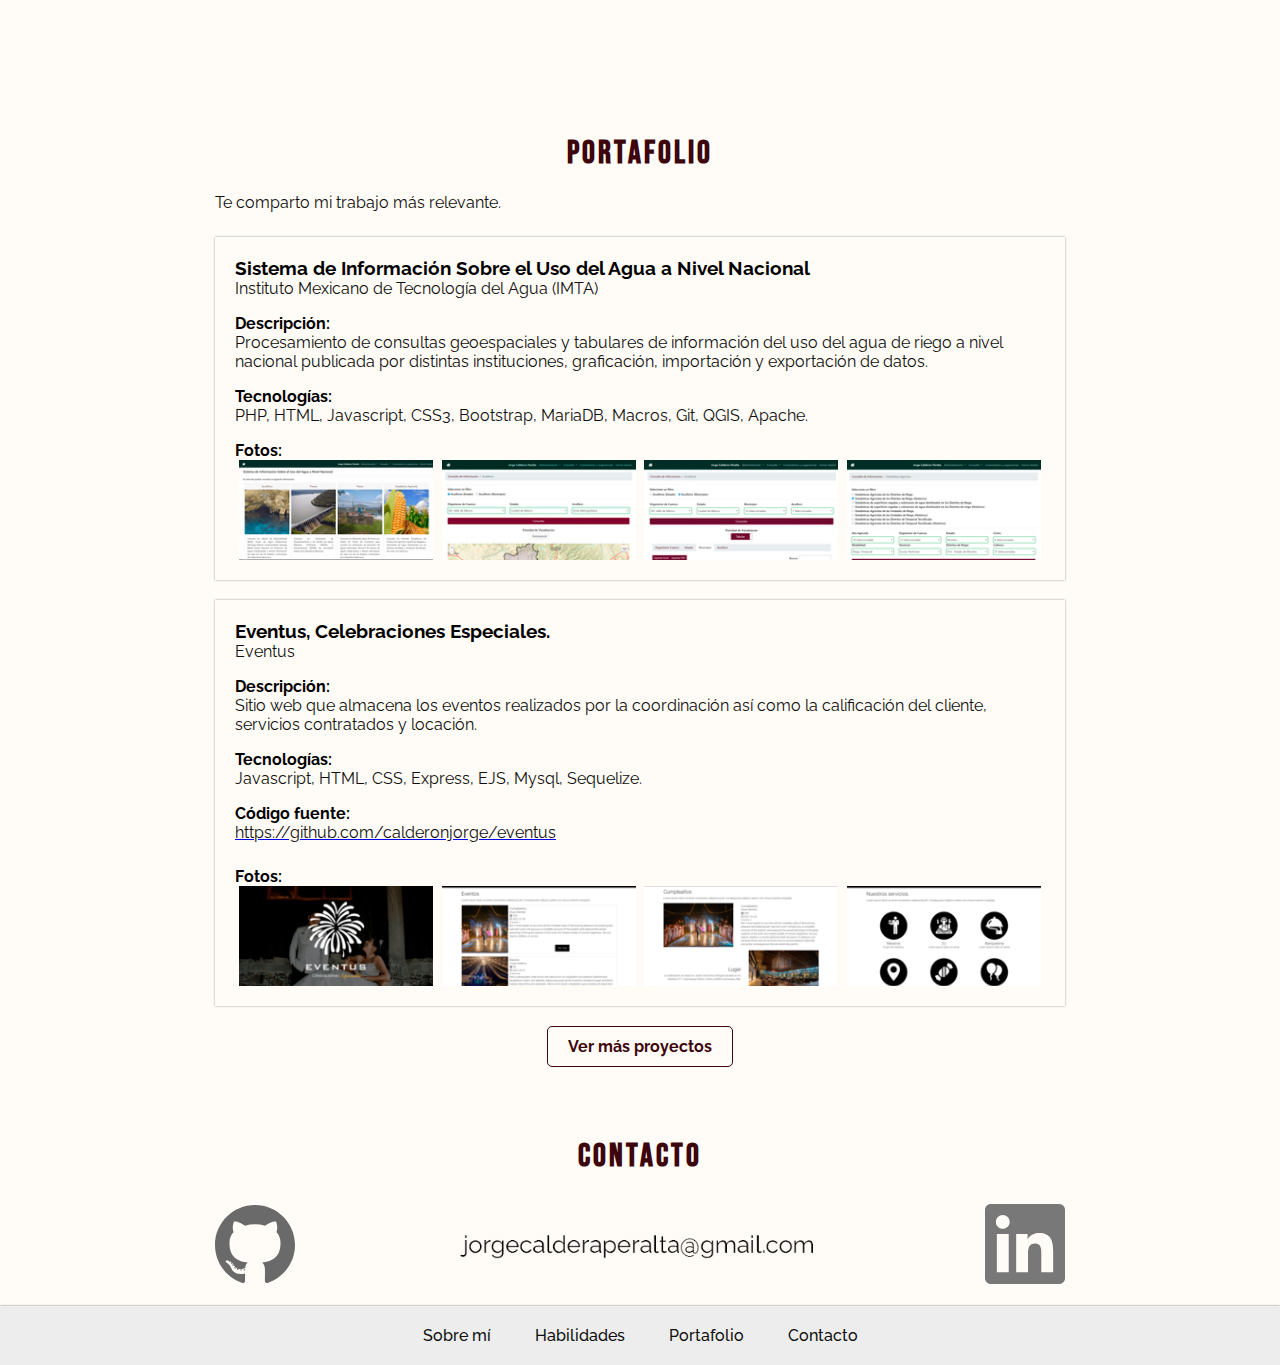
==== commit a7238cc7: "Actualizacion de trabajos" ====
--- a/index.html
+++ b/index.html
@@ -36,7 +36,7 @@
   <div class="hero" id="home">
     <h1 class="hero__title" data-aos="fade-right" data-aos-duration="600">Jorge Calderón</h1>
     <p class="hero__text" data-aos="fade-left" data-aos-duration="900">Ingeniero en Informática</p>
-    <a href="#contact" class="hero__cta" data-aos="flip-left" data-aos-duration="900">Contáctame</a>
+    <a href="#contact" class="button" data-aos="flip-left" data-aos-duration="900">Contáctame</a>
   </div>
 
   <div class="area">
@@ -178,30 +178,39 @@
         </div>
       </div>
       <div class="card">
-        <h3 class="card__title">Sistema de Control de Alumnos de Estancias.</h3>
-        <p class="card__text">Instituto Nacional de Investigaciones Forestales Agrícolas y Pecuarias (INIFAP)</p>
+        <h3 class="card__title">Eventus, Celebraciones Especiales.</h3>
+        <p class="card__text">Eventus</p>
         <b>Descripción: </b>
-        <p class="card__text">Sistema que automatiza la generación de documentos y credenciales necesarias para la
-          realización de prácticas profesionales, estadías y servicio social de alumnos.</p>
+        <p class="card__text">Sitio web que almacena los eventos realizados por la coordinación así como la calificación
+          del cliente, servicios contratados y locación.</p>
         <b>Tecnologías: </b>
-        <p class="card__text">PHP, HTML, Javascript, Bootstrap, MySQL, Apache.</p>
+        <p class="card__text">Javascript, HTML, CSS, Express, EJS, Mysql, Sequelize.</p>
+        <b>Código fuente: </b>
+        <a class="card__text" rel="noopener noreferrer" target="_blank" href="https://github.com/calderonjorge/eventus">
+          <p>https://github.com/calderonjorge/eventus</p>
+        </a>
         <b>Fotos: </b>
         <div class="flex-container">
-          <a class="img__container" href="./assets/sisuar/1.png" data-lightbox="gallery"
-            data-title="Este es el titulo de la primera imagen.">
-            <img loading="lazy" src="./assets/sisuar/1-thumb.jpg" class="img__thumb" alt="thumb-1">
-          </a>
-          <a class="img__container" href="./assets/sisuar/2.jpg" data-lightbox="gallery">
-            <img loading="lazy" src="./assets/sisuar/2-thumb.jpg" class="img__thumb" alt="thumb-2">
-          </a>
-          <a class="img__container" href="./assets/sisuar/3.png" data-lightbox="gallery">
-            <img loading="lazy" src="./assets/sisuar/3-thumb.jpg" class="img__thumb" alt="thumb-3">
-          </a>
-          <a class="img__container" href="./assets/sisuar/4.png" data-lightbox="gallery">
-            <img loading="lazy" src="./assets/sisuar/4-thumb.jpg" class="img__thumb" alt="thumb-4">
-          </a>
-        </div>
-      </div>
+          <a class="img__container" href="./assets/eventus/1.png" data-lightbox="eventus"
+            data-title="Diseño de la pagina principal del sitio.">
+            <img loading="lazy" src="./assets/eventus/1-thumb.png" class="img__thumb" alt="thumb-1">
+          </a>
+          <a class="img__container" href="./assets/eventus/2.png" data-lightbox="eventus"
+            data-title="Eventos realizados.">
+            <img loading="lazy" src="./assets/eventus/2-thumb.png" class="img__thumb" alt="thumb-2">
+          </a>
+          <a class="img__container" href="./assets/eventus/3.png" data-lightbox="eventus"
+            data-title="Calificación de un evento.">
+            <img loading="lazy" src="./assets/eventus/3-thumb.png" class="img__thumb" alt="thumb-3">
+          </a>
+          <a class="img__container" href="./assets/eventus/4.png" data-lightbox="eventus"
+            data-title="Diseño servicios que brinda la empresa.">
+            <img loading="lazy" src="./assets/eventus/4-thumb.png" class="img__thumb" alt="thumb-4">
+          </a>
+        </div>
+      </div>
+      <a href="https://github.com/calderonjorge/" rel="noopener noreferrer" target="_blank" class="button">Ver más
+        proyectos</a>
     </div>
   </section>
   <section id="contact">
--- a/css/style.css
+++ b/css/style.css
@@ -160,7 +160,7 @@
   color    : black;
 }
 
-.hero__cta {
+.button {
   color          : var(--red);
   text-decoration: none;
   font-weight    : bold;
@@ -171,7 +171,7 @@
   transition     : color 0.2s ease-in;
 }
 
-.hero__cta:hover {
+.button:hover {
   background-color: var(--red);
   color           : white;
 }
@@ -279,6 +279,12 @@
   object-fit: cover;
 }
 
+#portfolio a {
+  display: block;
+  margin : 0 auto;
+}
+
+
 /* CONTACT */
 #email {
   width     : 400px;
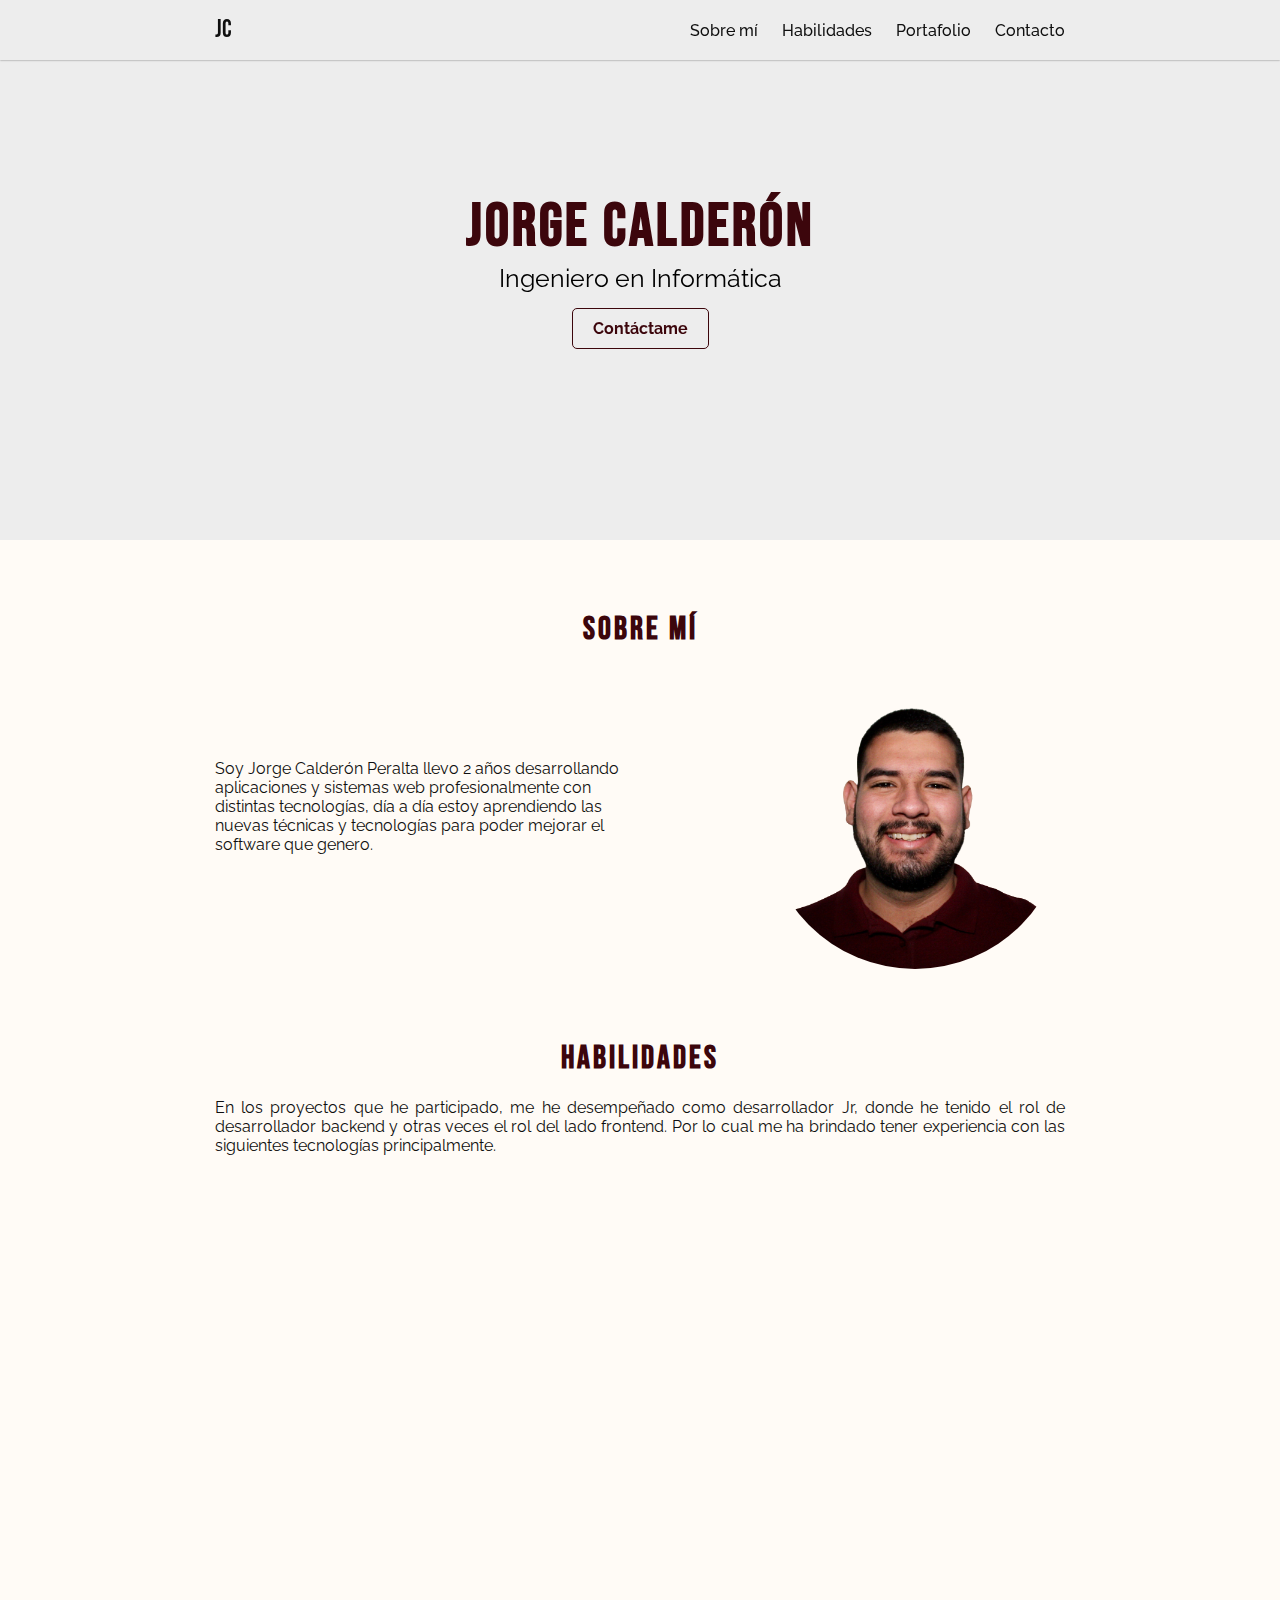
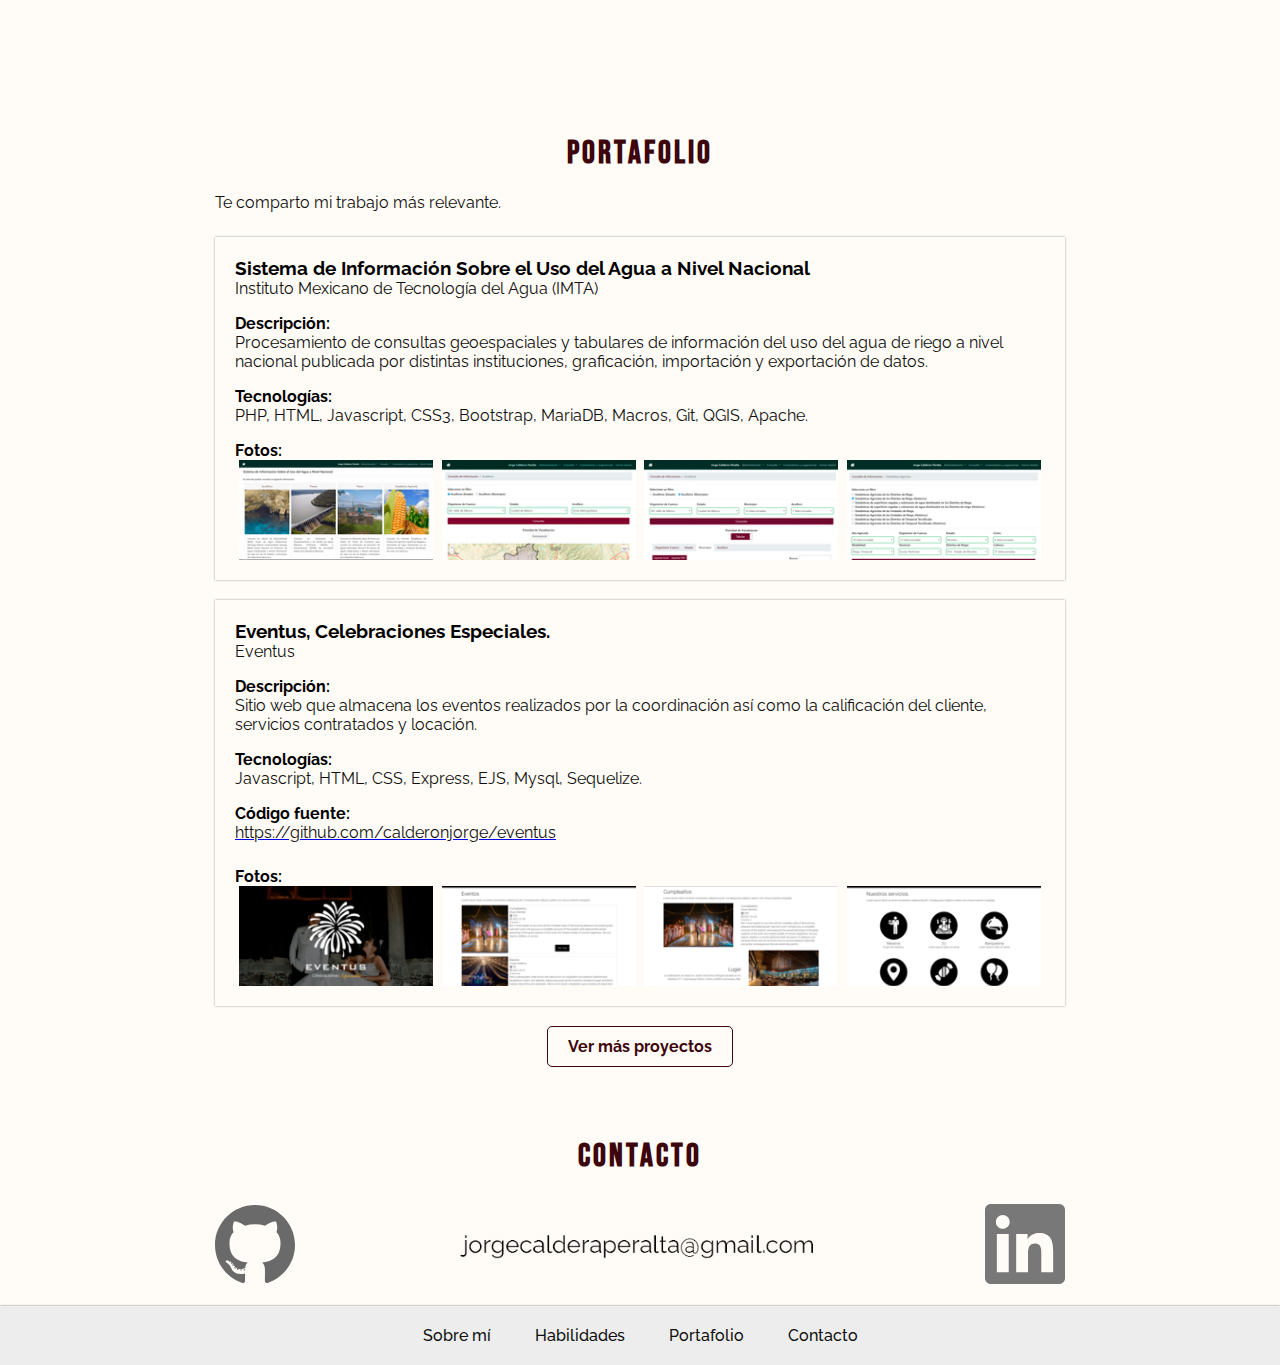
==== commit b2ebbe9e: "commit" ====
--- a/index.html
+++ b/index.html
@@ -61,7 +61,7 @@
         <div class="text-container">
           <p>Soy Jorge Calderón Peralta llevo 2 años desarrollando aplicaciones y sistemas web profesionalmente con
             distintas
-            tecnologías, día a día estoy aprendiendo las nuevas técnicas y técnologías para poder mejorar el software
+            tecnologías, día a día estoy aprendiendo las nuevas técnicas y tecnologías para poder mejorar el software
             que genero.</p>
 
         </div>
